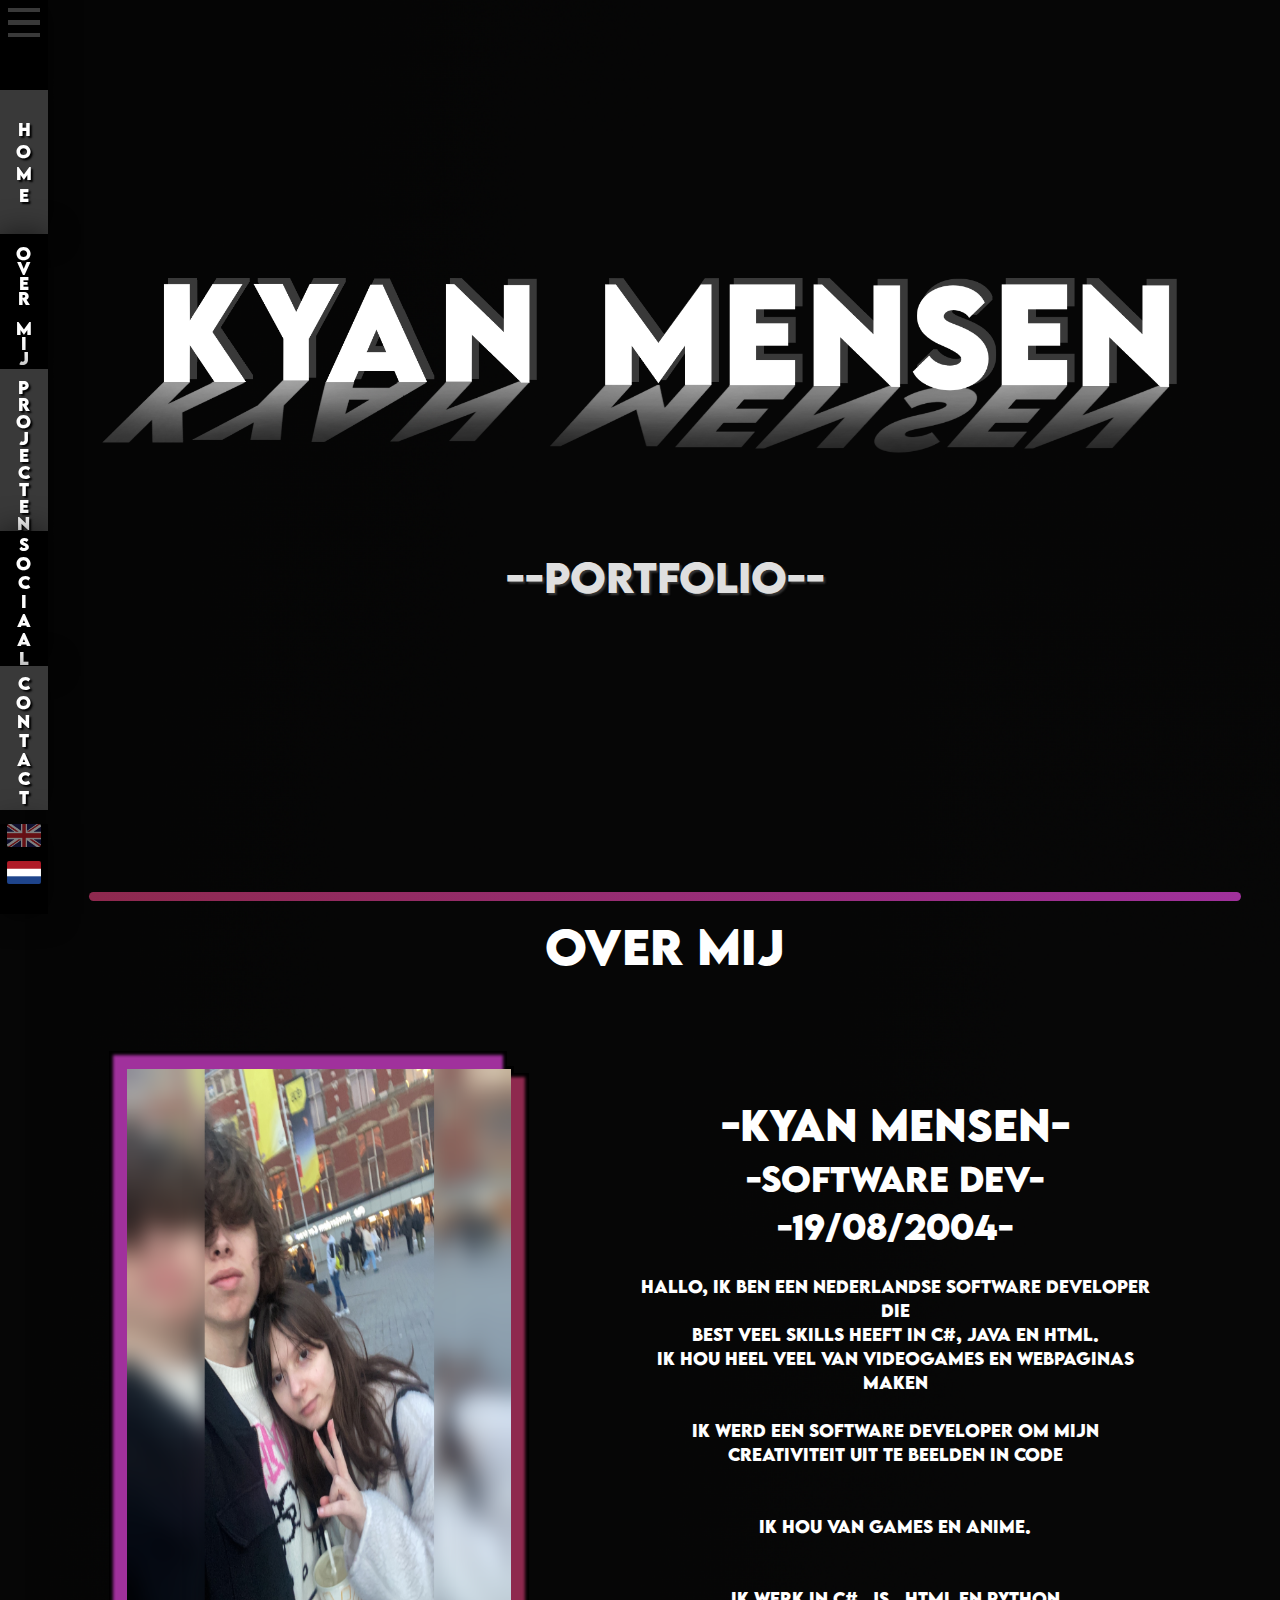
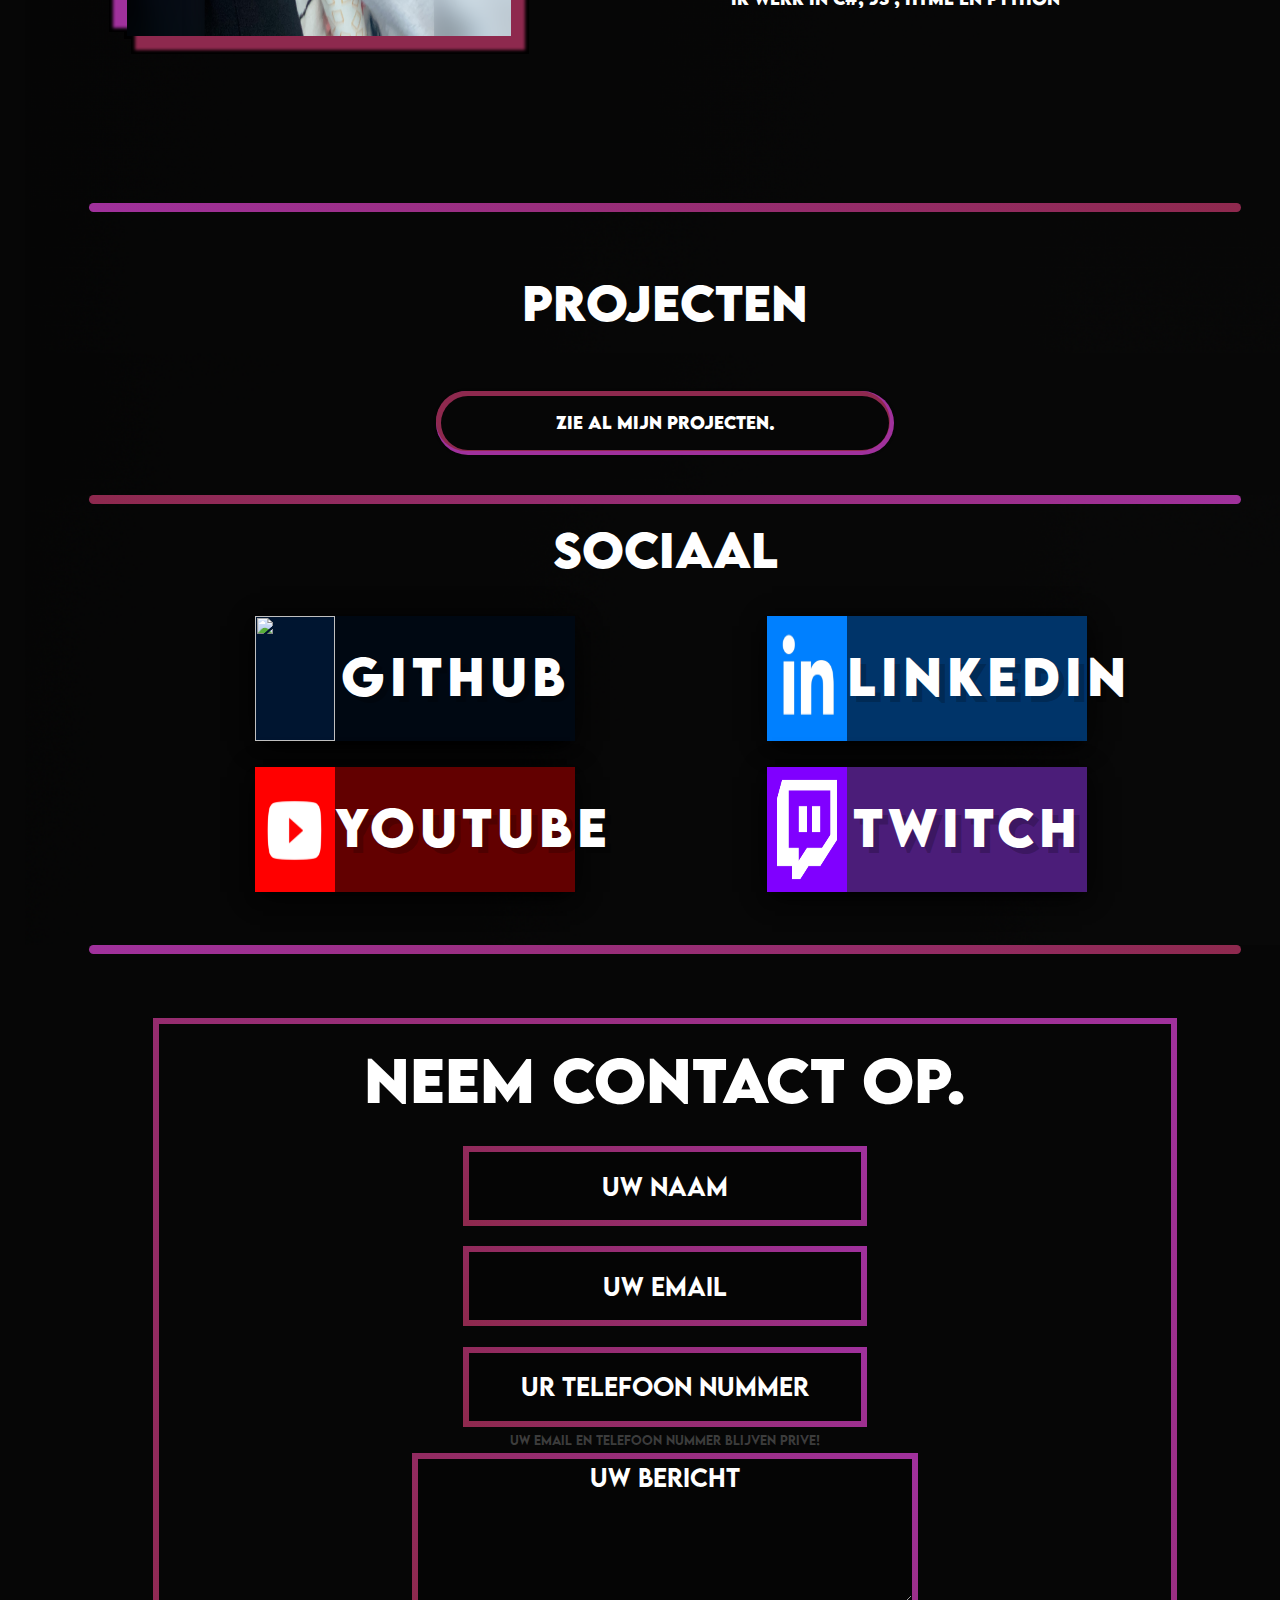
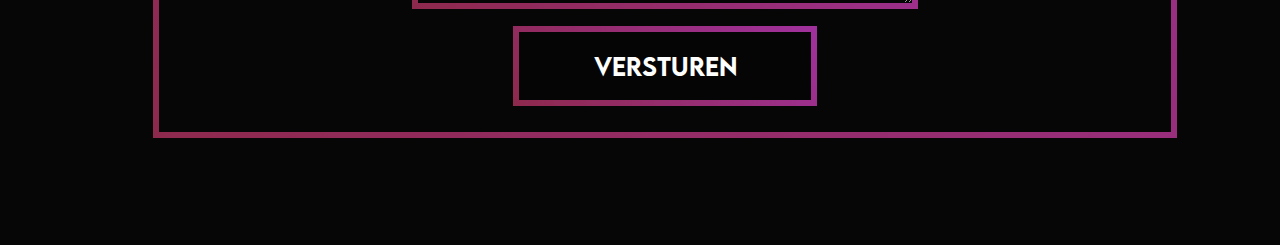
==== nl.html @ ec963f90 "Final version of Portfolio" ====
<!DOCTYPE html>
<html lang="en" class="scroll-smooth"><a href="#a">
<head>
    <meta charset="UTF-8">
    <meta http-equiv="X-UA-Compatible" content="IE=edge">
    <meta name="viewport" content="width=device-width, initial-scale=1.0">
    <title>Portfolio Kyan Mensen</title>
    <link rel="stylesheet" href="src/fonts.css">
    <link rel="stylesheet" href="style.css">
    <script src="https://www.gstatic.com/firebasejs/8.10.1/firebase-app.js"></script>
    <script src="https://www.gstatic.com/firebasejs/8.10.1/firebase-firestore.js"></script>
    <script src="js\myscripts.js"></script>
</head>

<body class="m-0 text-cl overflow-x-hidden scrollBar" style="background-color: #060606;">
    <div class="ml-[24px]">
        <a name="HomePage"></a> 
        <div id="homeDiv" class="w-[100vw] min-h-[100vh] m-0 background-Header grid place-content-center ">
            
            <div class="w-[80vw] h-[30vh] flex tracking-in-expand">
                <img src="img/Name/k.png" class="w-[12vw] headerName absolute left-[8vw]" style="--Hue: 288deg;">
                <img src="img/Name/y.png" class="w-[12vw] headerName absolute left-[15vw]" style="--Hue: 255deg;">
                <img src="img/Name/A.png" class="w-[12vw] headerName absolute left-[22vw]" style="--Hue: 216deg;">
                <img src="img/Name/N.png" class="w-[12vw] headerName absolute left-[30vw]" style="--Hue: 180deg;">

                <div class="absolute left-[43vw]"><img src="img/Name/M.png" class="w-[13.2vw]   headerName" style="--Hue: 144deg;"></div>
                <div class="absolute left-[52.7vw]"><img src="img/Name/E.png" class="w-[10vw]   headerName" style="--Hue: 288deg;"></div>
                <div class="absolute left-[58.5vw]"><img src="img/Name/N.png" class="w-[12.5vw] headerName" style="--Hue: 255deg;"></div>
                <div class="absolute left-[68vw]"><img src="img/Name/S.png" class="w-[10vw]     headerName" style="--Hue: 216deg;"></div>
                <div class="absolute left-[74vw]"><img src="img/Name/E.png" class="w-[10vw]     headerName" style="--Hue: 180deg;"></div>
                <div class="absolute left-[79.5vw]"><img src="img/Name/N.png" class="w-[12.5vw] headerName" style="--Hue: 144deg;"></div>
            </div>
            <div class="grid place-content-center mt-auto">
                <h2 class="font-lm-bold text-[3vw] swing-in-bottom-bck text-[#dfdfdf]" 
                    style="text-shadow: 2px 2px 2px #353535;">
                    --PortFolio--
                </h2>
            </div>
        </div>

        <div id="aboutDiv"  class="w-[100vw] min-h-[100vh] m-0 background-About grid place-content-center">
            <a name="AboutPage"></a> 
            <div class="w-[90vw] h-[1vh] gradient-left rounded-[5px]  ml-[5%]"></div>
            <p class="text-center xl text-cl text-[5vh] m-3 font-lm-bold">Over Mij</p>

            <div class="w-[100vw] h-[90vh] flex" >
                <div class="aboutImg">
                    <div style="width:100%;height:100%;">
                        <img src="img\Selfie.png" class="aboutimage" alt="">
                    </div>
                </div>
                <div class="aboutDiv">
                    <h2 class="font-lm-bold aboutText" style="font-size: 250%;">-Kyan Mensen-</h2>
                    <h2 class="font-lm-bold aboutText">-Software Dev-</h2>
                    <h2 class="font-lm-bold aboutText">-19/08/2004-</h2>
                    <br>
                    <p class="font-lm-bold">Hallo, Ik ben een nederlandse software developer die <br>
                    best veel skills heeft in C#, java en html. <br>
                    Ik hou heel veel van videogames en webpaginas maken <br> <br>
                    Ik werd een software developer om mijn <br> creativiteit uit te beelden in code <br><br><br>
                    Ik hou van games en anime. <br><br><br>
                    Ik werk in C#, JS , HTML en python</p>
                </div>
            </div>
            <div class="w-[90vw] h-[1vh] gradient-right rounded-[2vw] ml-[5%]"></div>
        </div>

        <div class="w-[100vw] p-[5vh] background-Projects grid place-content-center" id="projectsDiv">
            <a name="ProjectsPage"></a> 
            <p class="text-center xl text-cl text-[5vh] m-3 font-lm-bold">Projecten</p>
            <div class="w-[80vw] h-[100%] grid grid-cols-3 place-content-center " style="visibility: hidden;" id="ProjectsDiv">

                <!-- Dont change -->
                <div class="mt-[3vh] projectContainer hidden" id="ProjectTemplate" onclick="ExpandProject(id)">
                    <p></p>
                    <div class="projectImageContainer">
                        <img src='img\Projects\City1.png'>
                        <div class="projectTitleContainer">
                            <P class="text-center text-[200%] projectText ">This is my title</P>    
                        </div>
                    </div>
                    <div class="text-center hidden ProjectInfo" id="projectExpanded">
                        <p class="ProjectDescription ">this is a long description</p>
                        <p class="h-[2.5vw] text-[1vw] ">this is what i learned</p>
                        <img src="img\Projects\City1.png" alt="">
                        <a class="h-[2vh] text-[0.8vw] projectLink" target="_blank" href="">this is a link</a>

                    </div> 
                </div>
                
            </div>

            <div class="w-[80vw] grid grid-cols-3 place-content-center slide-in-blurred-left ShowLess"id="ProjectsDiv2">
            </div>

            <br><br>

            <div class="grid place-content-center" >
                <button id="ExpandButton" onclick="ClickedButton()" 
                    class="expandButton font-lm-bold font-[2vwx]">
                    Zie al mijn Projecten.
                </button>
            </div>
        </div>

        <div id="socialDiv"  class="w-[100vw] h-[50vh] m-0  background-Social ">
            <div class="grid place-content-center w-[100vw]">
                <div class="w-[90vw] h-[1vh] gradient-left rounded-[2vw] "></div>
                <a class="scroll-mt-[25vh]" name="SocialPage"></a> 
                <p class="text-center xl text-cl text-[5vh] m-3 font-lm-bold">Sociaal</p>

                <div class="w-[80vw] h-[38vh] ml-[5vw] grid grid-cols-2 place-content-center">

                    <a href="https://github.com/IAm2XTr33M" target="_blank">
                        <button class="SocialButtonDiv" href="https://github.com/IAm2XTr33M">
                            <div style="background-color: rgb(0, 21, 48); width:25%; height: 100%;">
                                <img src="img\socials\gitHub.png" class="socialButtonImg">
                            </div>
                            <div style="background-color: rgb(0, 8, 18); width:75%; height: 100%; ">
                                <p class="socialButtonText font-lm-bold">
                                    GitHub
                                </p>
                            </div>
                        </button>
                    </a>

                    <a href="https://www.linkedin.com/in/kyan-mensen-598263253/" target="_blank">
                        <button class="SocialButtonDiv">
                            <div style="background-color: rgb(0, 128, 255); width:25%; height: 100%;">
                            <img src="img\socials\LinkedIn.png" class="socialButtonImg">
                            </div>
                            <div style="background-color: rgb(0, 52, 105); width:75%; height: 100%; ">
                                <p class="socialButtonText font-lm-bold">
                                    LinkedIn
                                </p>
                            </div>
                        </button>
                    </a>

                    <a href="https://www.youtube.com/channel/UCaQa73AI2zMC8Iw4I7ae1Cg" target="_blank">
                        <button class="SocialButtonDiv">
                            <div style="background-color: rgb(255, 0, 0); width:25%; height: 100%;">      
                                <img src="img\socials\youtube.png" class="socialButtonImg">
                            </div>
                            <div style="background-color: rgb(98, 0, 0); width:75%; height: 100%; ">
                                <p class="socialButtonText font-lm-bold">
                                    Youtube
                                </p>
                            </div>
                        </button>
                    </a>

                    <a href="https://www.twitch.tv/2xtr33m" target="_blank">
                        <button class="SocialButtonDiv">
                            <div style="background-color: rgb(128, 0, 255); width:25%; height: 100%;">
                                <img src="img\socials\twitch.png" class="socialButtonImg">
                            </div>
                            <div style="background-color: rgb(75, 29, 121); width:75%; height: 100%; ">
                                <p class="socialButtonText font-lm-bold">
                                    Twitch
                                </p>
                            </div>
                        </button>
                    </a>

                </div>
            </div>
        </div>

        <div id="contactDiv"  class="w-[100vw] h-[100vh] background-Contact ">
            <div class="grid place-content-center w-[100vw]">
                <div class="w-[90vw] h-[1vh] gradient-right rounded-[2vw] "></div>
            </div>
            <a name="ContactPage"></a> 

            <div class="ContactDiv">
                <div class="contactFormDiv">
                    <form action="https://formsubmit.co/11e1ff479e4f6068dc6913aaa3aa8756" method="POST">
                        <h2 class="font-lm-bold contactText">Neem contact op.</h2>
                        <input class="contentInput" type="text" name="name" placeholder="Uw naam" required>
                        <br>
                        <input class="contentInput" type="email" name="email" placeholder="Uw Email" required>
                        <br>
                        <input class="contentInput" type="text" name="phone" placeholder="Ur Telefoon Nummer" required>
                        <br>
                        <p class="font-lm" style="color: rgba(255, 255, 255, 0.222); line-height: 50%; font-size: 75%;">Uw Email en Telefoon Nummer blijven prive!</p>
                        <textarea class="contactTextField" placeholder="Uw Bericht" name="message" rows="4"></textarea>
                        <input type="text" name="_honey" style="display:none">
                        <input type="hidden" name="_captcha" value="false">
                        <br>
                        <button class="contactButton"type="submit">Versturen</button>
                    </form>     
                </div>
            </div>



        </div>
    </div>

    <div class="h-screen fixed top-0 left-0">
        <div class="w-12 h-[10vh] menu-D drop-shadow-menuShadow" >
            <a href="https://www.youtube.com/watch?v=dQw4w9WgXcQ" target="_blank">
                <div class="w-12 h-[5vh] content-center"> 
                    <div class="w-8 h-[0.5vh] menu-L fixed left-2 top-[0.875vh]"></div>
                    <div class="w-8 h-[0.5vh] menu-L fixed left-2 top-[2.25vh]"></div>
                    <div class="w-8 h-[0.5vh] menu-L fixed left-2 top-[3.625vh]"></div>
                </div>
            </a>
        </div>
        
        <a href="#HomePage" class="drop-shadow-menuShadow "><div class="w-12 h-[16vh] menu-item-block text-center target">
            <div class="menu-L w-12 h-[16vh] fixed small-expand" id="HomeID"></div>
            <div class="menu-L w-12 h-[10.8vh] fixed half-expand" id="HomeID2"></div>
            <div class="menu-L w-12 h-[5.4vh] fixed full-expand" id="HomeID3">
                <p class="text-center m-auto text-[1.8vh] text-upright font-lm-bold">HOME</p>
            </div>
            <div class="menu-L fixed w-6 h-[16vh] menu-shadow-block"></div>
        </div></a>

        <a href="#AboutPage" class="drop-shadow-menuShadow"><div class="w-12 h-[15vh] menu-item-block text-center target">
            <div class="menu-D w-12 h-[15vh] fixed small-expand " id="AboutId"></div>
            <div class="menu-D w-12 h-[10vh] fixed half-expand" id="AboutId2"></div>
            <div class="menu-D w-12 h-[5vh] fixed full-expand" id="AboutId3">
                <p class="text-center m-auto text-[1.8vh] mt-[-0.40vh] text-upright font-lm-bold Extralongtext">Over Mij</p>
            </div>
            <div class="menu-D fixed w-6 h-[15vh] menu-shadow-block"></div>
        </div></a>

        <a href="#ProjectsPage" class="drop-shadow-menuShadow"><div class="w-12 h-[18vh] menu-item-block text-center target">
            <div class="menu-L w-12 h-[18vh] fixed small-expand" id="ProjectsId"></div>
            <div class="menu-L w-12 h-[12vh] fixed half-expand" id="ProjectsId2"></div>
            <div class="menu-L w-12 h-[6vh] fixed full-expand" id="ProjectsId3">
                <p class="tracking-tighter text-center m-auto text-[1.8vh] mt-[0.75vh] text-upright font-lm-bold Mediumlongtext">PROJECTEN</p>
            </div>
            <div class="menu-L fixed w-6 h-[18vh] menu-shadow-block"></div>
        </div></a>

        <a href="#SocialPage" class="drop-shadow-menuShadow"><div class="w-12 h-[15vh] menu-item-block text-center target">
            <div class="menu-D w-12 h-[15vh] fixed small-expand" id="SocialId"></div>
            <div class="menu-D w-12 h-[10vh] fixed half-expand" id="SocialId2"></div>
            <div class="menu-D w-12 h-[5vh] fixed full-expand" id="SocialId3">
                <p class="text-center m-auto text-[1.8vh] mt-[-0.40vh] text-upright font-lm-bold longtext">Sociaal</p>
            </div>
            <div class="menu-D fixed w-6 h-[15vh] menu-shadow-block"></div>
        </div></a>

        <a href="#ContactPage" class="drop-shadow-menuShadow"><div class="w-12 h-[16vh] menu-item-block text-center target">
            <div class="menu-L w-12 h-[16vh] fixed small-expand" id="ContactId"></div>
            <div class="menu-L w-12 h-[10.8vh] fixed half-expand" id="ContactId2"></div>
            <div class="menu-L w-12 h-[5.4vh] fixed full-expand" id="ContactId3">
                <p class="text-center m-auto text-[1.8vh] text-upright font-lm-bold longtext">CONTACT</p>
            </div>
            <div class="menu-L fixed w-6 h-[16vh] menu-shadow-block"></div>
        </div></a>

        <div class="w-12 h-[10vh] menu-D drop-shadow-menuShadow">
            <a href="index.html">
                <img class="flag dark" src="img/engflag.jpg">
            </a> 
            <a href="nl.html">
                <img class="flag" src="img/nlflag.png" >
            </a>
        </div>
    </div>

</body>
</html>
---- src/fonts.css ----
@font-face {
    font-family: kc;
    src: url(../Fonts/kenyan-coffee-rg.ttf);
    font-weight: normal;
    font-style: normal;
}

@font-face {
    font-family: kc;
    src: url(../Fonts/kenyan-coffee-bd.ttf);
    font-weight: bold;
    font-style: normal;
}

@font-face {
    font-family: kl;
    src: url(../Fonts/kimberley-bl.otf);
    font-weight: normal;
    font-style: normal;
}

@font-face {
    font-family: lm;
    src: url(../Fonts/LEMONMILK-Bold.otf);
    font-weight: bold;
    font-style: normal;
}
@font-face {
    font-family: lmm;
    src: url(../Fonts/LEMONMILK-Medium.otf);
    font-style: normal;
}
---- style.css ----
/*
! tailwindcss v3.1.8 | MIT License | https://tailwindcss.com
*/

/*
1. Prevent padding and border from affecting element width. (https://github.com/mozdevs/cssremedy/issues/4)
2. Allow adding a border to an element by just adding a border-width. (https://github.com/tailwindcss/tailwindcss/pull/116)
*/

*,
::before,
::after {
  box-sizing: border-box;
  /* 1 */
  border-width: 0;
  /* 2 */
  border-style: solid;
  /* 2 */
  border-color: #e5e7eb;
  /* 2 */
}

::before,
::after {
  --tw-content: '';
}

/*
1. Use a consistent sensible line-height in all browsers.
2. Prevent adjustments of font size after orientation changes in iOS.
3. Use a more readable tab size.
4. Use the user's configured `sans` font-family by default.
*/

html {
  line-height: 1.5;
  /* 1 */
  -webkit-text-size-adjust: 100%;
  /* 2 */
  -moz-tab-size: 4;
  /* 3 */
  -o-tab-size: 4;
     tab-size: 4;
  /* 3 */
  font-family: ui-sans-serif, system-ui, -apple-system, BlinkMacSystemFont, "Segoe UI", Roboto, "Helvetica Neue", Arial, "Noto Sans", sans-serif, "Apple Color Emoji", "Segoe UI Emoji", "Segoe UI Symbol", "Noto Color Emoji";
  /* 4 */
}

/*
1. Remove the margin in all browsers.
2. Inherit line-height from `html` so users can set them as a class directly on the `html` element.
*/

body {
  margin: 0;
  /* 1 */
  line-height: inherit;
  /* 2 */
}

/*
1. Add the correct height in Firefox.
2. Correct the inheritance of border color in Firefox. (https://bugzilla.mozilla.org/show_bug.cgi?id=190655)
3. Ensure horizontal rules are visible by default.
*/

hr {
  height: 0;
  /* 1 */
  color: inherit;
  /* 2 */
  border-top-width: 1px;
  /* 3 */
}

/*
Add the correct text decoration in Chrome, Edge, and Safari.
*/

abbr:where([title]) {
  -webkit-text-decoration: underline dotted;
          text-decoration: underline dotted;
}

/*
Remove the default font size and weight for headings.
*/

h1,
h2,
h3,
h4,
h5,
h6 {
  font-size: inherit;
  font-weight: inherit;
}

/*
Reset links to optimize for opt-in styling instead of opt-out.
*/

a {
  color: inherit;
  text-decoration: inherit;
}

/*
Add the correct font weight in Edge and Safari.
*/

b,
strong {
  font-weight: bolder;
}

/*
1. Use the user's configured `mono` font family by default.
2. Correct the odd `em` font sizing in all browsers.
*/

code,
kbd,
samp,
pre {
  font-family: ui-monospace, SFMono-Regular, Menlo, Monaco, Consolas, "Liberation Mono", "Courier New", monospace;
  /* 1 */
  font-size: 1em;
  /* 2 */
}

/*
Add the correct font size in all browsers.
*/

small {
  font-size: 80%;
}

/*
Prevent `sub` and `sup` elements from affecting the line height in all browsers.
*/

sub,
sup {
  font-size: 75%;
  line-height: 0;
  position: relative;
  vertical-align: baseline;
}

sub {
  bottom: -0.25em;
}

sup {
  top: -0.5em;
}

/*
1. Remove text indentation from table contents in Chrome and Safari. (https://bugs.chromium.org/p/chromium/issues/detail?id=999088, https://bugs.webkit.org/show_bug.cgi?id=201297)
2. Correct table border color inheritance in all Chrome and Safari. (https://bugs.chromium.org/p/chromium/issues/detail?id=935729, https://bugs.webkit.org/show_bug.cgi?id=195016)
3. Remove gaps between table borders by default.
*/

table {
  text-indent: 0;
  /* 1 */
  border-color: inherit;
  /* 2 */
  border-collapse: collapse;
  /* 3 */
}

/*
1. Change the font styles in all browsers.
2. Remove the margin in Firefox and Safari.
3. Remove default padding in all browsers.
*/

button,
input,
optgroup,
select,
textarea {
  font-family: inherit;
  /* 1 */
  font-size: 100%;
  /* 1 */
  font-weight: inherit;
  /* 1 */
  line-height: inherit;
  /* 1 */
  color: inherit;
  /* 1 */
  margin: 0;
  /* 2 */
  padding: 0;
  /* 3 */
}

/*
Remove the inheritance of text transform in Edge and Firefox.
*/

button,
select {
  text-transform: none;
}

/*
1. Correct the inability to style clickable types in iOS and Safari.
2. Remove default button styles.
*/

button,
[type='button'],
[type='reset'],
[type='submit'] {
  -webkit-appearance: button;
  /* 1 */
  background-color: transparent;
  /* 2 */
  background-image: none;
  /* 2 */
}

/*
Use the modern Firefox focus style for all focusable elements.
*/

:-moz-focusring {
  outline: auto;
}

/*
Remove the additional `:invalid` styles in Firefox. (https://github.com/mozilla/gecko-dev/blob/2f9eacd9d3d995c937b4251a5557d95d494c9be1/layout/style/res/forms.css#L728-L737)
*/

:-moz-ui-invalid {
  box-shadow: none;
}

/*
Add the correct vertical alignment in Chrome and Firefox.
*/

progress {
  vertical-align: baseline;
}

/*
Correct the cursor style of increment and decrement buttons in Safari.
*/

::-webkit-inner-spin-button,
::-webkit-outer-spin-button {
  height: auto;
}

/*
1. Correct the odd appearance in Chrome and Safari.
2. Correct the outline style in Safari.
*/

[type='search'] {
  -webkit-appearance: textfield;
  /* 1 */
  outline-offset: -2px;
  /* 2 */
}

/*
Remove the inner padding in Chrome and Safari on macOS.
*/

::-webkit-search-decoration {
  -webkit-appearance: none;
}

/*
1. Correct the inability to style clickable types in iOS and Safari.
2. Change font properties to `inherit` in Safari.
*/

::-webkit-file-upload-button {
  -webkit-appearance: button;
  /* 1 */
  font: inherit;
  /* 2 */
}

/*
Add the correct display in Chrome and Safari.
*/

summary {
  display: list-item;
}

/*
Removes the default spacing and border for appropriate elements.
*/

blockquote,
dl,
dd,
h1,
h2,
h3,
h4,
h5,
h6,
hr,
figure,
p,
pre {
  margin: 0;
}

fieldset {
  margin: 0;
  padding: 0;
}

legend {
  padding: 0;
}

ol,
ul,
menu {
  list-style: none;
  margin: 0;
  padding: 0;
}

/*
Prevent resizing textareas horizontally by default.
*/

textarea {
  resize: vertical;
}

/*
1. Reset the default placeholder opacity in Firefox. (https://github.com/tailwindlabs/tailwindcss/issues/3300)
2. Set the default placeholder color to the user's configured gray 400 color.
*/

input::-moz-placeholder, textarea::-moz-placeholder {
  opacity: 1;
  /* 1 */
  color: #9ca3af;
  /* 2 */
}

input::placeholder,
textarea::placeholder {
  opacity: 1;
  /* 1 */
  color: #9ca3af;
  /* 2 */
}

/*
Set the default cursor for buttons.
*/

button,
[role="button"] {
  cursor: pointer;
}

/*
Make sure disabled buttons don't get the pointer cursor.
*/

:disabled {
  cursor: default;
}

/*
1. Make replaced elements `display: block` by default. (https://github.com/mozdevs/cssremedy/issues/14)
2. Add `vertical-align: middle` to align replaced elements more sensibly by default. (https://github.com/jensimmons/cssremedy/issues/14#issuecomment-634934210)
   This can trigger a poorly considered lint error in some tools but is included by design.
*/

img,
svg,
video,
canvas,
audio,
iframe,
embed,
object {
  display: block;
  /* 1 */
  vertical-align: middle;
  /* 2 */
}

/*
Constrain images and videos to the parent width and preserve their intrinsic aspect ratio. (https://github.com/mozdevs/cssremedy/issues/14)
*/

img,
video {
  max-width: 100%;
  height: auto;
}

*, ::before, ::after {
  --tw-border-spacing-x: 0;
  --tw-border-spacing-y: 0;
  --tw-translate-x: 0;
  --tw-translate-y: 0;
  --tw-rotate: 0;
  --tw-skew-x: 0;
  --tw-skew-y: 0;
  --tw-scale-x: 1;
  --tw-scale-y: 1;
  --tw-pan-x:  ;
  --tw-pan-y:  ;
  --tw-pinch-zoom:  ;
  --tw-scroll-snap-strictness: proximity;
  --tw-ordinal:  ;
  --tw-slashed-zero:  ;
  --tw-numeric-figure:  ;
  --tw-numeric-spacing:  ;
  --tw-numeric-fraction:  ;
  --tw-ring-inset:  ;
  --tw-ring-offset-width: 0px;
  --tw-ring-offset-color: #fff;
  --tw-ring-color: rgb(59 130 246 / 0.5);
  --tw-ring-offset-shadow: 0 0 #0000;
  --tw-ring-shadow: 0 0 #0000;
  --tw-shadow: 0 0 #0000;
  --tw-shadow-colored: 0 0 #0000;
  --tw-blur:  ;
  --tw-brightness:  ;
  --tw-contrast:  ;
  --tw-grayscale:  ;
  --tw-hue-rotate:  ;
  --tw-invert:  ;
  --tw-saturate:  ;
  --tw-sepia:  ;
  --tw-drop-shadow:  ;
  --tw-backdrop-blur:  ;
  --tw-backdrop-brightness:  ;
  --tw-backdrop-contrast:  ;
  --tw-backdrop-grayscale:  ;
  --tw-backdrop-hue-rotate:  ;
  --tw-backdrop-invert:  ;
  --tw-backdrop-opacity:  ;
  --tw-backdrop-saturate:  ;
  --tw-backdrop-sepia:  ;
}

::-webkit-backdrop {
  --tw-border-spacing-x: 0;
  --tw-border-spacing-y: 0;
  --tw-translate-x: 0;
  --tw-translate-y: 0;
  --tw-rotate: 0;
  --tw-skew-x: 0;
  --tw-skew-y: 0;
  --tw-scale-x: 1;
  --tw-scale-y: 1;
  --tw-pan-x:  ;
  --tw-pan-y:  ;
  --tw-pinch-zoom:  ;
  --tw-scroll-snap-strictness: proximity;
  --tw-ordinal:  ;
  --tw-slashed-zero:  ;
  --tw-numeric-figure:  ;
  --tw-numeric-spacing:  ;
  --tw-numeric-fraction:  ;
  --tw-ring-inset:  ;
  --tw-ring-offset-width: 0px;
  --tw-ring-offset-color: #fff;
  --tw-ring-color: rgb(59 130 246 / 0.5);
  --tw-ring-offset-shadow: 0 0 #0000;
  --tw-ring-shadow: 0 0 #0000;
  --tw-shadow: 0 0 #0000;
  --tw-shadow-colored: 0 0 #0000;
  --tw-blur:  ;
  --tw-brightness:  ;
  --tw-contrast:  ;
  --tw-grayscale:  ;
  --tw-hue-rotate:  ;
  --tw-invert:  ;
  --tw-saturate:  ;
  --tw-sepia:  ;
  --tw-drop-shadow:  ;
  --tw-backdrop-blur:  ;
  --tw-backdrop-brightness:  ;
  --tw-backdrop-contrast:  ;
  --tw-backdrop-grayscale:  ;
  --tw-backdrop-hue-rotate:  ;
  --tw-backdrop-invert:  ;
  --tw-backdrop-opacity:  ;
  --tw-backdrop-saturate:  ;
  --tw-backdrop-sepia:  ;
}

::backdrop {
  --tw-border-spacing-x: 0;
  --tw-border-spacing-y: 0;
  --tw-translate-x: 0;
  --tw-translate-y: 0;
  --tw-rotate: 0;
  --tw-skew-x: 0;
  --tw-skew-y: 0;
  --tw-scale-x: 1;
  --tw-scale-y: 1;
  --tw-pan-x:  ;
  --tw-pan-y:  ;
  --tw-pinch-zoom:  ;
  --tw-scroll-snap-strictness: proximity;
  --tw-ordinal:  ;
  --tw-slashed-zero:  ;
  --tw-numeric-figure:  ;
  --tw-numeric-spacing:  ;
  --tw-numeric-fraction:  ;
  --tw-ring-inset:  ;
  --tw-ring-offset-width: 0px;
  --tw-ring-offset-color: #fff;
  --tw-ring-color: rgb(59 130 246 / 0.5);
  --tw-ring-offset-shadow: 0 0 #0000;
  --tw-ring-shadow: 0 0 #0000;
  --tw-shadow: 0 0 #0000;
  --tw-shadow-colored: 0 0 #0000;
  --tw-blur:  ;
  --tw-brightness:  ;
  --tw-contrast:  ;
  --tw-grayscale:  ;
  --tw-hue-rotate:  ;
  --tw-invert:  ;
  --tw-saturate:  ;
  --tw-sepia:  ;
  --tw-drop-shadow:  ;
  --tw-backdrop-blur:  ;
  --tw-backdrop-brightness:  ;
  --tw-backdrop-contrast:  ;
  --tw-backdrop-grayscale:  ;
  --tw-backdrop-hue-rotate:  ;
  --tw-backdrop-invert:  ;
  --tw-backdrop-opacity:  ;
  --tw-backdrop-saturate:  ;
  --tw-backdrop-sepia:  ;
}

.visible {
  visibility: visible;
}

.fixed {
  position: fixed;
}

.absolute {
  position: absolute;
}

.left-\[8vw\] {
  left: 8vw;
}

.left-\[15vw\] {
  left: 15vw;
}

.left-\[22vw\] {
  left: 22vw;
}

.left-\[30vw\] {
  left: 30vw;
}

.left-\[43vw\] {
  left: 43vw;
}

.left-\[52\.7vw\] {
  left: 52.7vw;
}

.left-\[58\.5vw\] {
  left: 58.5vw;
}

.left-\[68vw\] {
  left: 68vw;
}

.left-\[74vw\] {
  left: 74vw;
}

.left-\[79\.5vw\] {
  left: 79.5vw;
}

.top-0 {
  top: 0px;
}

.left-0 {
  left: 0px;
}

.left-2 {
  left: 0.5rem;
}

.top-\[0\.875vh\] {
  top: 0.875vh;
}

.top-\[2\.25vh\] {
  top: 2.25vh;
}

.top-\[3\.625vh\] {
  top: 3.625vh;
}

.m-0 {
  margin: 0px;
}

.m-3 {
  margin: 0.75rem;
}

.m-auto {
  margin: auto;
}

.ml-\[24px\] {
  margin-left: 24px;
}

.mt-auto {
  margin-top: auto;
}

.ml-\[5\%\] {
  margin-left: 5%;
}

.mt-\[3vh\] {
  margin-top: 3vh;
}

.ml-\[5vw\] {
  margin-left: 5vw;
}

.mt-\[-0\.40vh\] {
  margin-top: -0.40vh;
}

.mt-\[0\.75vh\] {
  margin-top: 0.75vh;
}

.block {
  display: block;
}

.flex {
  display: flex;
}

.grid {
  display: grid;
}

.hidden {
  display: none;
}

.h-\[30vh\] {
  height: 30vh;
}

.h-\[1vh\] {
  height: 1vh;
}

.h-\[90vh\] {
  height: 90vh;
}

.h-\[100\%\] {
  height: 100%;
}

.h-\[2\.5vw\] {
  height: 2.5vw;
}

.h-\[2vh\] {
  height: 2vh;
}

.h-\[50vh\] {
  height: 50vh;
}

.h-\[38vh\] {
  height: 38vh;
}

.h-\[100vh\] {
  height: 100vh;
}

.h-screen {
  height: 100vh;
}

.h-\[10vh\] {
  height: 10vh;
}

.h-\[5vh\] {
  height: 5vh;
}

.h-\[0\.5vh\] {
  height: 0.5vh;
}

.h-\[16vh\] {
  height: 16vh;
}

.h-\[10\.8vh\] {
  height: 10.8vh;
}

.h-\[5\.4vh\] {
  height: 5.4vh;
}

.h-\[15vh\] {
  height: 15vh;
}

.h-\[18vh\] {
  height: 18vh;
}

.h-\[12vh\] {
  height: 12vh;
}

.h-\[6vh\] {
  height: 6vh;
}

.min-h-\[100vh\] {
  min-height: 100vh;
}

.w-\[100vw\] {
  width: 100vw;
}

.w-\[80vw\] {
  width: 80vw;
}

.w-\[12vw\] {
  width: 12vw;
}

.w-\[13\.2vw\] {
  width: 13.2vw;
}

.w-\[10vw\] {
  width: 10vw;
}

.w-\[12\.5vw\] {
  width: 12.5vw;
}

.w-\[90vw\] {
  width: 90vw;
}

.w-12 {
  width: 3rem;
}

.w-8 {
  width: 2rem;
}

.w-6 {
  width: 1.5rem;
}

.scroll-mt-\[25vh\] {
  scroll-margin-top: 25vh;
}

.grid-cols-3 {
  grid-template-columns: repeat(3, minmax(0, 1fr));
}

.grid-cols-2 {
  grid-template-columns: repeat(2, minmax(0, 1fr));
}

.place-content-center {
  place-content: center;
}

.content-center {
  align-content: center;
}

.overflow-x-hidden {
  overflow-x: hidden;
}

.scroll-smooth {
  scroll-behavior: smooth;
}

.rounded-\[5px\] {
  border-radius: 5px;
}

.rounded-\[2vw\] {
  border-radius: 2vw;
}

.p-\[5vh\] {
  padding: 5vh;
}

.text-center {
  text-align: center;
}

.text-\[3vw\] {
  font-size: 3vw;
}

.text-\[5vh\] {
  font-size: 5vh;
}

.text-\[200\%\] {
  font-size: 200%;
}

.text-\[1vw\] {
  font-size: 1vw;
}

.text-\[0\.8vw\] {
  font-size: 0.8vw;
}

.text-\[1\.8vh\] {
  font-size: 1.8vh;
}

.tracking-tighter {
  letter-spacing: -0.05em;
}

.text-\[\#dfdfdf\] {
  --tw-text-opacity: 1;
  color: rgb(223 223 223 / var(--tw-text-opacity));
}

.drop-shadow-menuShadow {
  --tw-drop-shadow: drop-shadow(0 0px 15px rgba(0,0,0,0.6));
  filter: var(--tw-blur) var(--tw-brightness) var(--tw-contrast) var(--tw-grayscale) var(--tw-hue-rotate) var(--tw-invert) var(--tw-saturate) var(--tw-sepia) var(--tw-drop-shadow);
}

.scrollBar {
  background-color: #eee;
  width: 200px;
  height: 100px;
  border: 1px dotted black;
  overflow-y: scroll;
}

.scrollBar::-webkit-scrollbar {
  display: none;
}

.scrollBar {
  -ms-overflow-style: none;
  scrollbar-width: none;
}

:root {
  --Menu-D:#000000;
  --Menu-L:#393939;
  --Menu-Out-F:#265cac;
  --Menu-Out-H:#5339a6;
  /*163462*/
  --Menu-Out-S:#a22e58;
  --Menu-Text:#ffffff;
  --Text:#ffffff;
  --Text-Shadow:#000000;
  --BG-D:#8e294e;
  --BG-L:#a0319c;
  --BG-S:#00000020;
  --HeaderText:#ffffff;
}

.menu-D {
  background-color: var(--Menu-D);
}

.menu-L {
  background-color: var(--Menu-L);
}

.menu-t {
  color: var(--Menu-Text);
}

.text-cl{
  color: var(--Text);
}

.text-s {
  text-shadow: var(--Text-Shadow) 0px 0px 5px;
}

.bg-D   {
  background-color: var(--BG-D);
}

.bg-L   {
  background-color: var(--BG-L);
}

.bg-S   {
  background-color: var(--BG-S);
}

.text-header{
  color: var(--HeaderText);
  text-shadow: 2px 2px 2px #000000;
}

.font-kc-bold {
  font-family: "kc", sans-serif;
  font-weight: bold;
}

.font-kc-regular {
  font-family: "kc", sans-serif;
}

.font-kl-regular{
  font-family: "kl", sans-serif;
}

.font-lm-bold{
  font-family: "lm", sans-serif;
}

.font-lm{
  font-family: "lmm", sans-serif;
}

.text-upright {
  writing-mode: vertical-lr;
  text-shadow: 2px 2px 2px #000000;
  text-orientation: upright;
  height: 16vh;
  width: auto;
  transition-timing-function: ease-in;
  transition-duration: 50ms;
}

.menu-text{
  font-size: 1.5vh;
}

.headerName:hover{
  margin-top: 2vh;
  transition: filter 10ms;
  transition: margin 200ms;
  filter: sepia(100%) saturate(500%) brightness(90%) hue-rotate(var(--Hue));
}

.favicon{
  background-image: url("img/favicon.png");
}

.background-Header {
  background-image: url("img/HeaderImage.png");
  background-size: cover;
  background-position: center;
  margin-top: -1vh;
}

.background-About{
  background-image: url("img/AboutImage.png");
  background-size: cover;
  background-position: center;
}

.background-Projects{
  background-image: url("img/ProjectsImage.png");
  background-size: cover;
  background-position: center;
}

.background-Social{
  background-image: url("img/SocialImage.png");
  background-size: cover;
  background-position: center;
}

.background-Contact{
  background-image: url("img/ContactImage.png");
  background-size: cover;
  background-position: center;
}

.menu-item-block:hover .text-upright {
  writing-mode: horizontal-tb;
  line-height: 16vh;
  font-size:x-large;
  transition-timing-function: ease-out;
  transition-duration: 400ms;
}

.longtext{
  letter-spacing: -3px;
}

.Extralongtext{
  letter-spacing: -7px;
}

.Mediumlongtext{
  letter-spacing: -5px;
}

.menu-item-block:hover .Extralongtext {
  letter-spacing: 0px;
}

.menu-item-block:hover .Mediumlongtext {
  letter-spacing: 0px;
}

.menu-item-block:hover .longtext {
  letter-spacing: 0px;
}

:target {
  background-color: var(--Menu-Out-F);
}

.menu-item-block:hover .full-expand {
  background-color: var(--Menu-Out-F);
  width: 13vw;
  transition-timing-function: ease-out;
  transition-duration: 300ms;
  border-top-right-radius: 0.5rem;
  border-bottom-right-radius: 0.5rem;
}

.menu-item-block:hover .half-expand {
  background-color: var(--Menu-Out-H);
  width: 11vw;
  transition-timing-function: ease-out;
  transition-duration: 400ms;
  border-top-right-radius: 0.5rem;
  border-bottom-right-radius: 0.5rem;
}

.menu-item-block:hover .small-expand {
  background-color: var(--Menu-Out-S);
  width: 9vw;
  transition-timing-function: ease-out;
  transition-duration: 500ms;
  border-top-right-radius: 0.5rem;
  border-bottom-right-radius: 0.5rem;
}

.selected{
  width: 4rem;
  transition-duration: 300ms;
  background-color: var(--BG-L);
}

.target:target .small-expand {
  background-color: #ffffff;
  width: 4vw;
}

.menu-shadow-block{
  width: 0px;
  transition-duration: 400ms;
}

.menu-item-block:hover .menu-shadow-block{
  width: 24px;
  background-color: var(--Menu-Out-F);
  transition-duration: 400ms;
}

/*Projects*/

.projectContainer{
  width: 20vw;
  margin: 4.2vh;
}

.projectContainer .projectImageContainer{
  width: 100%;
  transition-duration: 100ms;
  box-shadow: rgb(0, 0, 0) 0px -20px 40px -10px;
}

.projectContainer:hover .projectImageContainer{
  width: 90%;
  margin-left: 5%;
  margin-top: 5%;
  transition-duration: 200ms;
}

.projectTitleContainer{
  width: 100%;
  height: 25%;
  position: relative;
  background-image: linear-gradient(rgba(0, 0, 0, 0.792), #00000000);
}

.projectText{
  line-height: 200%;
  text-shadow: 2px 2px 2px #000000;
}

.projectSelected{
  width: 60vw;
  transition-duration: 100ms;
  border: 5px solid ;
  padding: 25px;
  -o-border-image: linear-gradient(45deg, var(--BG-D), var(--BG-L)) 1;
     border-image: linear-gradient(45deg, var(--BG-D), var(--BG-L)) 1;
}

.expanded{
  height: 60vh;
}

.ProjectDescription{
  margin-top: 2%;
  margin-bottom: 2%;
  font-size: 1.5vw;
}

.projectLink{
  line-height: 300%;
}

.ShowMore{
  display: grid;
  transition-duration: 200ms;
}

.ShowLess{
  display: none;
  height: 0%;
  transition-duration: 200ms;
}

.aboutImg{
  margin-left: 8%;
  margin-top: 6%;
  width: 30%;
  height: 70%;
}

.aboutDiv{
  text-align: center;
  display: flex;
  align-items:center;
  flex-direction: column;
  margin-top: 8%;
  margin-left: 10%;
  float: left;
  width: 40%;
  height: 50%;
}

.aboutimage{
  width:100%;
  height:100%;
  box-shadow: 11px 11px 3px 3px var(--BG-D), -11px -11px 3px 3px var(--BG-L), 0px 0px 0px 3px #000000, -11px -11px 0px 7px #000000, 11px 11px 0px 7px #000000, 11px 11px 0px 7px #000000;
}

.aboutText{
  line-height: 150%;
  font-size: 200%;
}

/* Button */

.expandButton{
  border-radius: 0.5rem;
  height: 6vh;
  width: 35vw;
  outline: 0;
  border:0;
  cursor: pointer;
  text-decoration: none;
  position: relative;
  color: #fff;
  background: #060606;
  border-radius: 40px;
  font-weight: 600;
  box-shadow: var(--BG-D) -2px -2px 0px 3px, var(--BG-L)  0px 0px 0px 5px, rgba(0, 0, 0, 0.05) 0px 0px 2px 7px;
  transition: all 0.2s;
}

.expandButton:hover{
  box-shadow: var(--BG-L) -2px -2px 0px 3px, var(--BG-D)  0px 0px 0px 5px, rgba(0, 0, 0, 0.05) 0px 0px 2px 7px;
  transform: scale(1.01);
}

.ButtonText{
  font-size: 3vw;
  line-height: 10vh;
  text-shadow: 2px 2px 2px #000000;
}

.SocialButtonDiv{
  width: 25vw;
  height: 125px;
  display: flex;
  margin-bottom: 5%;
  margin-left: 20%;
  box-shadow: black 0px 5px 27px -5px, black 0px 8px 16px -8px;
  transition-duration: 100ms;
}

.SocialButtonDiv:hover{
  margin-top: -1vh;
  transition-duration: 200ms;
}

.SocialButtonDiv:hover .socialButtonText{
  letter-spacing: 10px;
  transition-duration: 400ms;
}

.socialButtonImg{
  width: 100%;
  height: 100%;
}

.socialButtonText{
  line-height: 250%;
  font-size: 300%;
  text-shadow: 6px 6px 0px rgba(0,0,0,0.2);
  letter-spacing: 5px;
  transition-duration: 100ms;
}

.ContactDiv{
  width: 80%;
  min-height: 80%;
  margin-left: 10%;
  margin-top: 5%;
  transition-duration: 300ms;
  border: 6px solid ;
  -o-border-image: linear-gradient(45deg, var(--BG-D), var(--BG-L)) 1;
     border-image: linear-gradient(45deg, var(--BG-D), var(--BG-L)) 1;
}

.contactFormDiv{
  text-align: center;
  display: flex;
  flex-direction: column;
  justify-content: center;
}

.ContactDiv:hover{
  background-color: rgba(0, 0, 0, 0.57);
  transition-duration: 300ms;
}

.contactText{
  line-height: 200%;
  font-size: 350%;
}

.contentInput{
  font-family: "lmm", sans-serif;
  font-size: 150%;
  color: white;
  text-align: center;
  width: 40%;
  height: 80px;
  line-height: 200% ;
  margin: 1%;
  border: 6px solid ;
  -o-border-image: linear-gradient(45deg, var(--BG-D), var(--BG-L)) 1;
     border-image: linear-gradient(45deg, var(--BG-D), var(--BG-L)) 1;
  background-color: rgba(0, 0, 0, 0.018);
}

.contactTextField{
  margin-top: 1%;
  font-family: "lmm", sans-serif;
  font-size: 150%;
  color: white;
  text-align: center;
  width: 50%;
  border: 6px solid ;
  -o-border-image: linear-gradient(45deg, var(--BG-D), var(--BG-L)) 1;
     border-image: linear-gradient(45deg, var(--BG-D), var(--BG-L)) 1;
  background-color: rgba(0, 0, 0, 0.018);
}

.contactButton{
  font-family: "lmm", sans-serif;
  font-size: 150%;
  color: white;
  margin-top: 1%;
  margin-bottom: 1%;
  width: 30%;
  height: 80px;
  border: 6px solid ;
  -o-border-image: linear-gradient(45deg, var(--BG-D), var(--BG-L)) 1;
     border-image: linear-gradient(45deg, var(--BG-D), var(--BG-L)) 1;
  background-color: rgba(0, 0, 0, 0.018);
}

input::-moz-placeholder{
  color: white;
}

input::placeholder{
  color: white;
}

textarea::-moz-placeholder{
  color: white;
}

textarea::placeholder{
  color: white;
}

.languageDiv{
  width: 250px;
  height: 60px;
  margin-left: calc(100vw - 50px);
  float: left;
  margin-top: 200px;
  background-color: var(--Menu-L);
  transition-duration: 100ms;
  box-shadow: rgba(255, 255, 255, 0.1) 0px 1px 1px 0px inset, rgba(50, 50, 93, 0.25) 0px 50px 100px -20px, rgba(0, 0, 0, 0.3) 0px 30px 60px -30px;
}

.languageDiv:hover{
  margin-left: calc(100vw - 250px);
  transition-duration: 200ms;
}

.languages{
  width: 75%;
  height: 100%;
  margin-left: 25%;
  background-color: rgb(32, 32, 32);
}

.flag{
  width: 70%;
  height: 25%;
  margin-left: 15%;
  margin-top: 30%;
  border-radius: 2px;
  background-color: white;
}

.dark{
  opacity: 50%;
  transition-duration: 300ms;
}

.dark:hover{
  opacity: 100%;
  transition-duration: 200ms;
}

.gradient-left{
  background-image: linear-gradient(to right, var(--BG-D) , var(--BG-L));
}

.gradient-right{
  background-image: linear-gradient(to right, var(--BG-L) , var(--BG-D));
}

.tracking-in-expand {
  -webkit-animation: tracking-in-expand 0.7s cubic-bezier(0.215, 0.610, 0.355, 1.000) both;
  animation: tracking-in-expand 0.7s cubic-bezier(0.215, 0.610, 0.355, 1.000) both;
}

@-webkit-keyframes tracking-in-expand {
  0% {
    letter-spacing: -0.5em;
    opacity: 0;
  }

  40% {
    opacity: 0.6;
  }

  100% {
    opacity: 1;
  }
}

@keyframes tracking-in-expand {
  0% {
    letter-spacing: -0.5em;
    opacity: 0;
  }

  40% {
    opacity: 0.6;
  }

  100% {
    opacity: 1;
  }
}

.swing-in-bottom-bck {
  -webkit-animation: swing-in-bottom-bck 0.6s cubic-bezier(0.175, 0.885, 0.320, 1.275) 150ms both;
  animation: swing-in-bottom-bck 0.6s cubic-bezier(0.175, 0.885, 0.320, 1.275) 150ms both;
}

@-webkit-keyframes swing-in-bottom-bck {
  0% {
    transform: rotateX(-70deg);
    transform-origin: bottom;
    opacity: 0;
  }

  100% {
    transform: rotateX(0);
    transform-origin: bottom;
    opacity: 1;
  }
}

@keyframes swing-in-bottom-bck {
  0% {
    transform: rotateX(-70deg);
    transform-origin: bottom;
    opacity: 0;
  }

  100% {
    transform: rotateX(0);
    transform-origin: bottom;
    opacity: 1;
  }
}

@-webkit-keyframes slide-in-blurred-top {
  0% {
    transform: translateY(-1000px) scaleY(2.5) scaleX(0.2);
    transform-origin: 50% 0%;
    filter: blur(40px);
    opacity: 0;
  }

  100% {
    transform: translateY(0) scaleY(1) scaleX(1);
    transform-origin: 50% 50%;
    filter: blur(0);
    opacity: 1;
  }
}

.slide-in-blurred-top {
  -webkit-animation: slide-in-blurred-top 0.6s cubic-bezier(0.230, 1.000, 0.320, 1.000) both;
  animation: slide-in-blurred-top 0.6s cubic-bezier(0.230, 1.000, 0.320, 1.000) both;
}

@keyframes slide-in-blurred-top {
  0% {
    transform: translateY(-1000px) scaleY(2.5) scaleX(0.2);
    transform-origin: 50% 0%;
    filter: blur(40px);
    opacity: 0;
  }

  100% {
    transform: translateY(0) scaleY(1) scaleX(1);
    transform-origin: 50% 50%;
    filter: blur(0);
    opacity: 1;
  }
}

.slide-in-blurred-left {
  -webkit-animation: slide-in-blurred-left 0.6s cubic-bezier(0.230, 1.000, 0.320, 1.000) both;
  animation: slide-in-blurred-left 0.6s cubic-bezier(0.230, 1.000, 0.320, 1.000) both;
}

@-webkit-keyframes slide-in-blurred-left {
  0% {
    transform: translateX(-1000px) scaleX(2.5) scaleY(0.2);
    transform-origin: 100% 50%;
    filter: blur(40px);
    opacity: 0;
  }

  100% {
    transform: translateX(0) scaleY(1) scaleX(1);
    transform-origin: 50% 50%;
    filter: blur(0);
    opacity: 1;
  }
}

@keyframes slide-in-blurred-left {
  0% {
    transform: translateX(-1000px) scaleX(2.5) scaleY(0.2);
    transform-origin: 100% 50%;
    filter: blur(40px);
    opacity: 0;
  }

  100% {
    transform: translateX(0) scaleY(1) scaleX(1);
    transform-origin: 50% 50%;
    filter: blur(0);
    opacity: 1;
  }
}
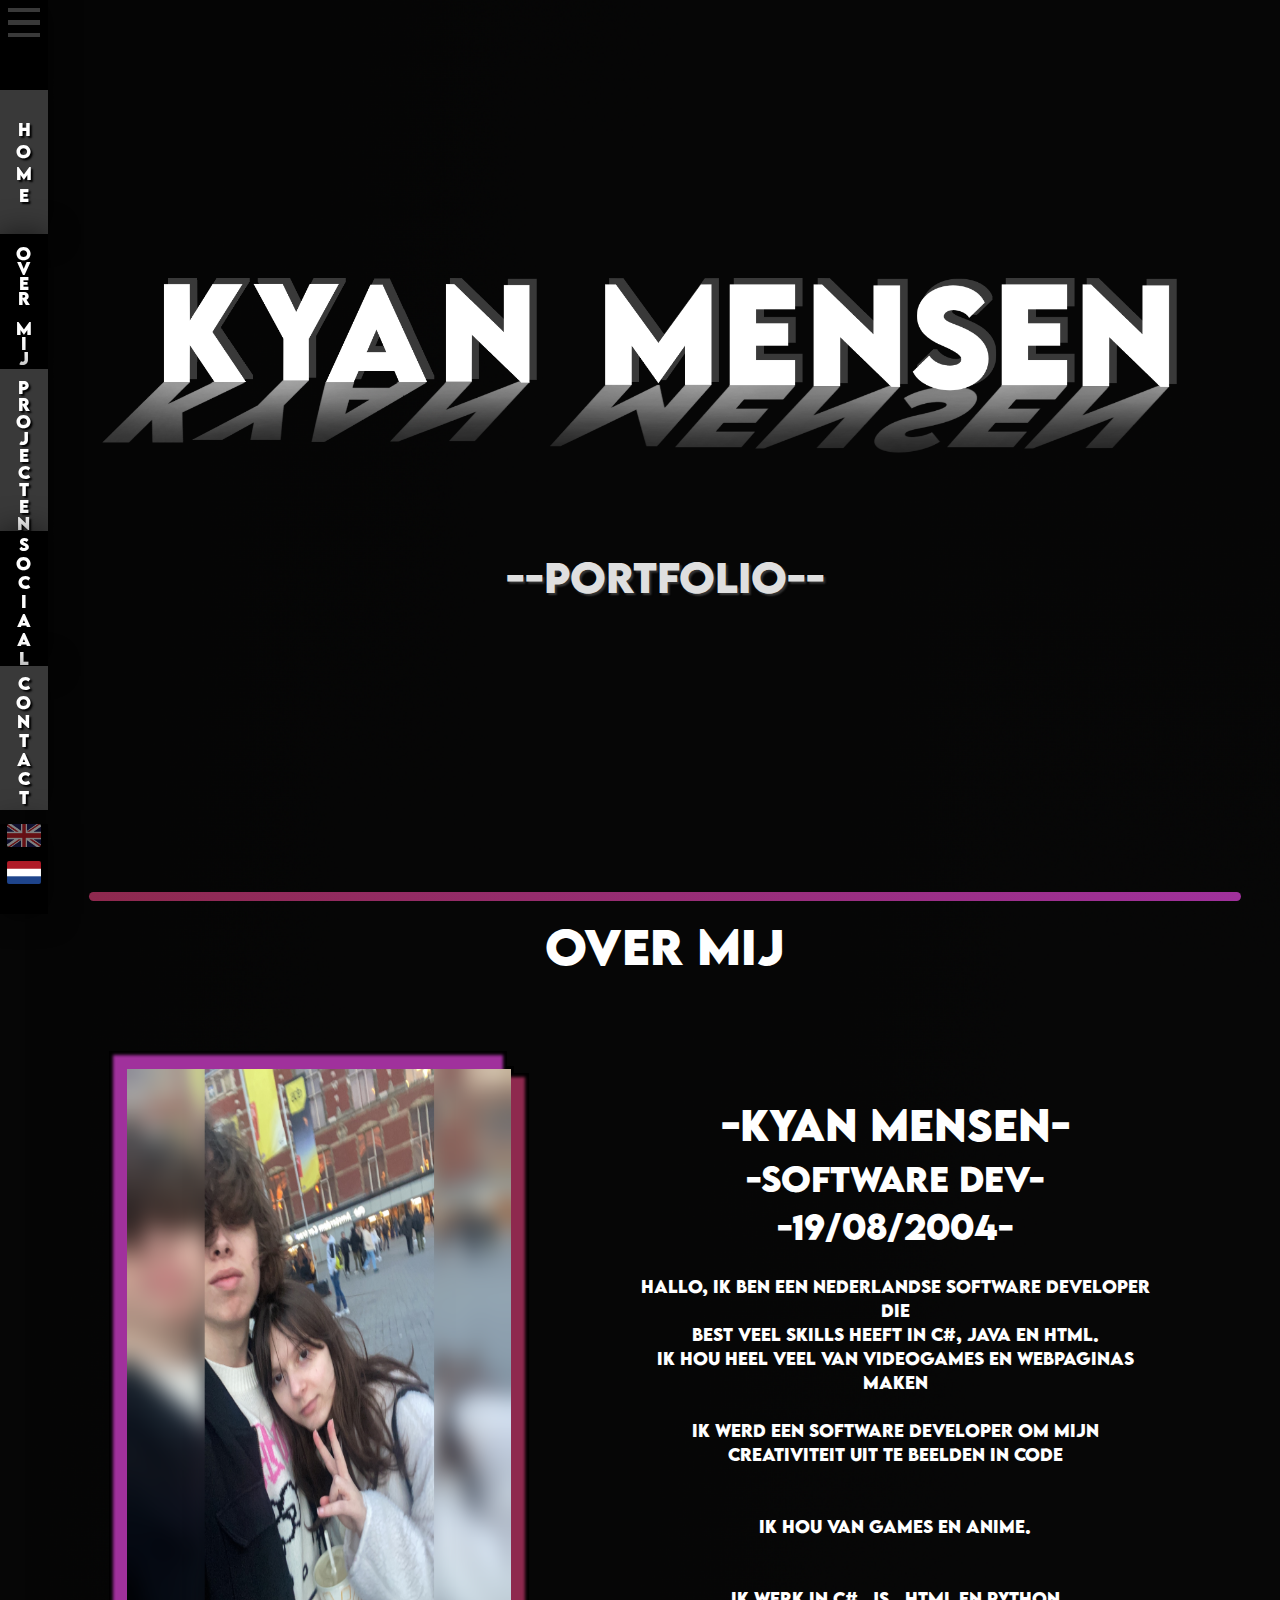
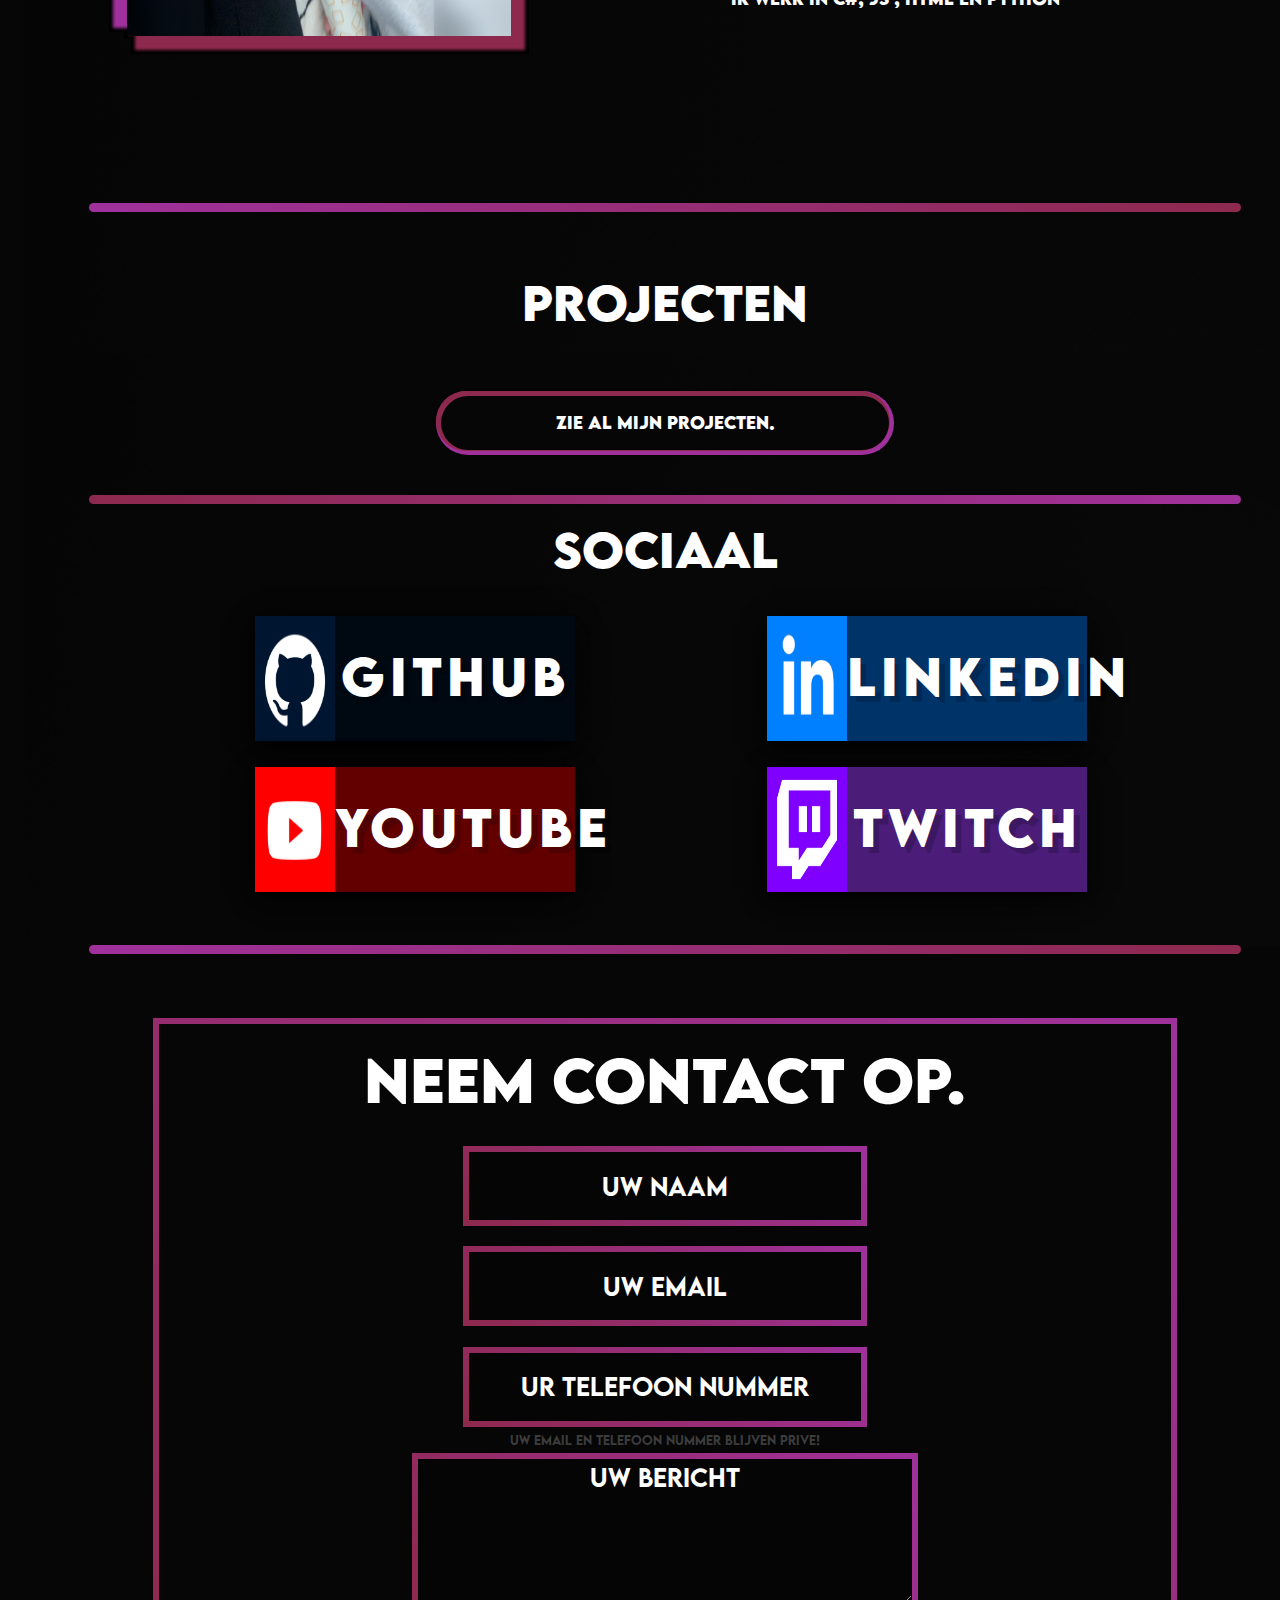
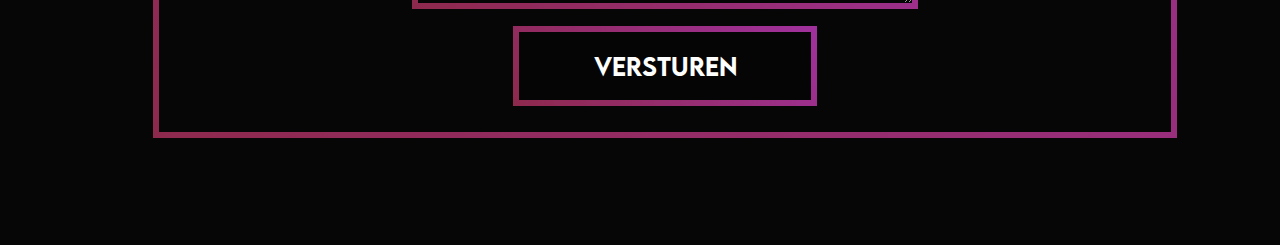
==== commit a5140692: "changed uppercase to lower case" ====
--- a/nl.html
+++ b/nl.html
@@ -114,7 +114,7 @@
                     <a href="https://github.com/IAm2XTr33M" target="_blank">
                         <button class="SocialButtonDiv" href="https://github.com/IAm2XTr33M">
                             <div style="background-color: rgb(0, 21, 48); width:25%; height: 100%;">
-                                <img src="img\socials\gitHub.png" class="socialButtonImg">
+                                <img src="img\socials\github.png" class="socialButtonImg">
                             </div>
                             <div style="background-color: rgb(0, 8, 18); width:75%; height: 100%; ">
                                 <p class="socialButtonText font-lm-bold">
@@ -265,4 +265,4 @@
     </div>
 
 </body>
-</html>+</html>
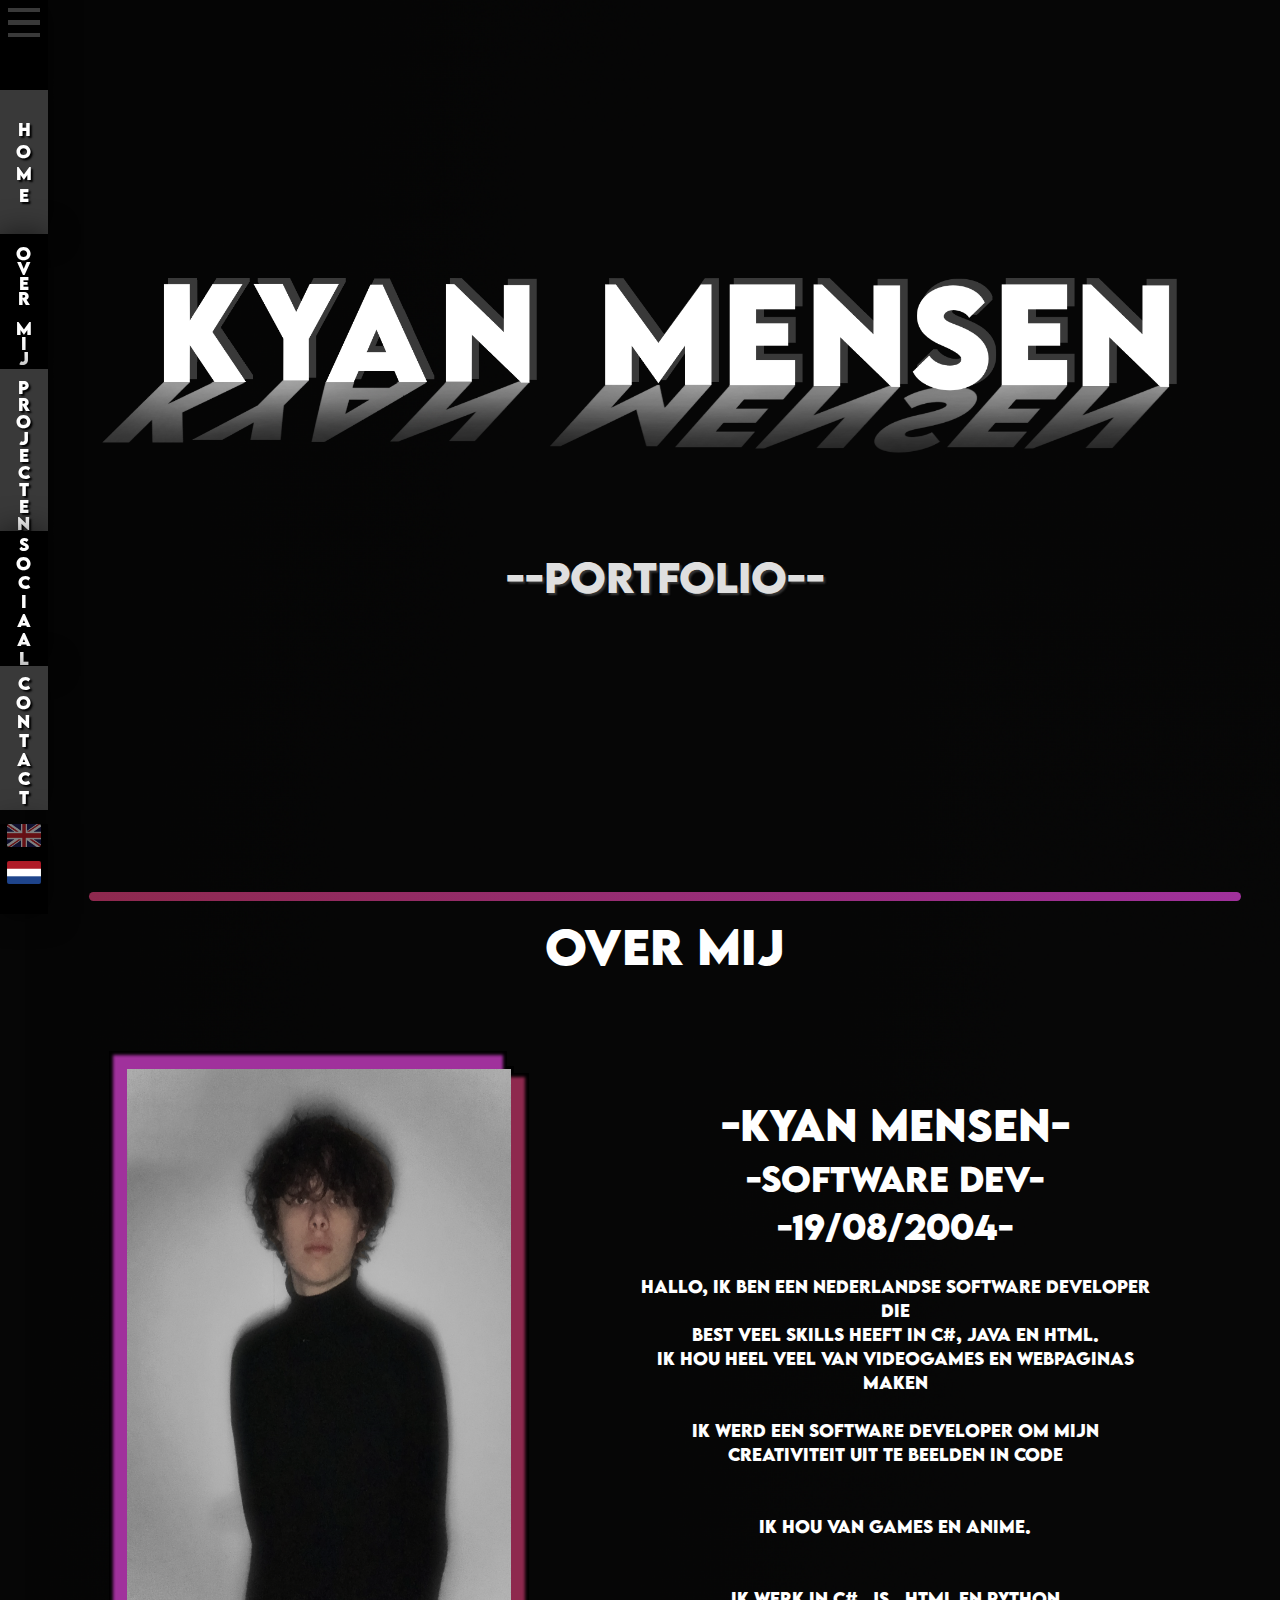
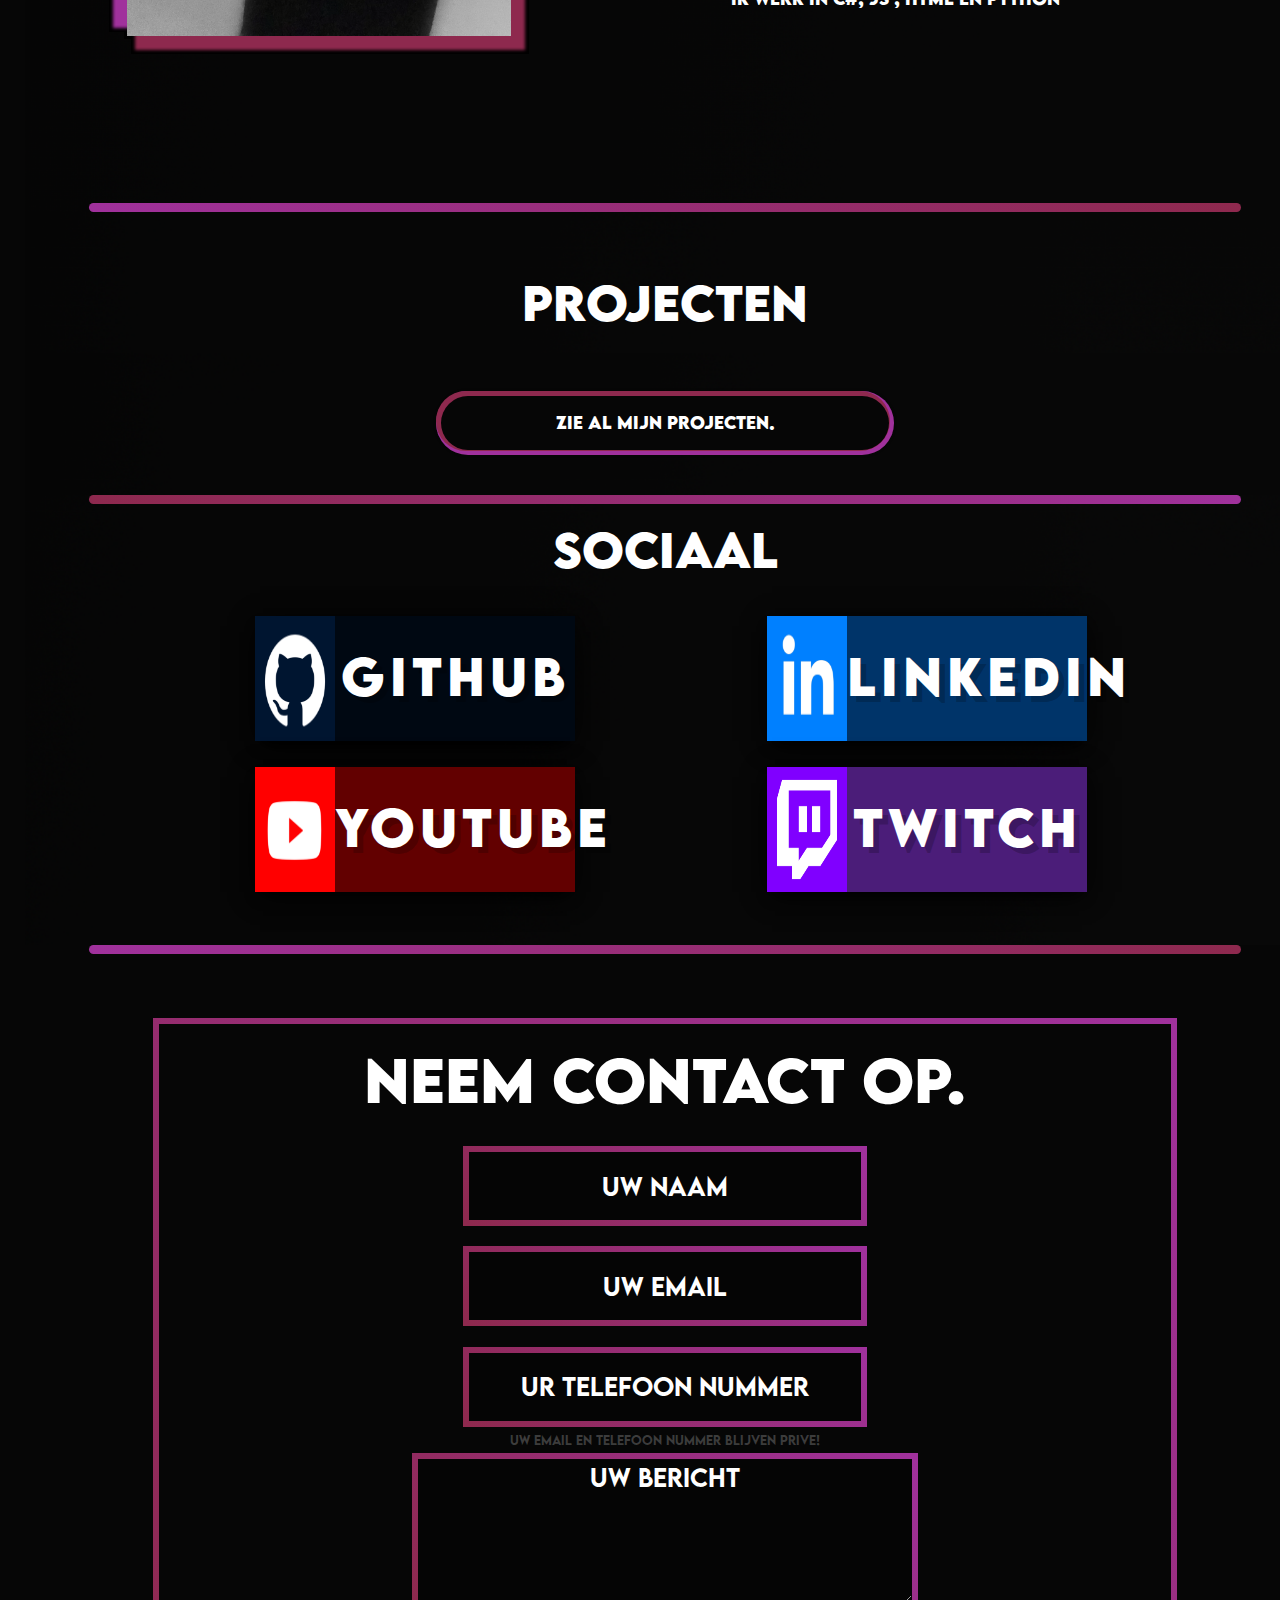
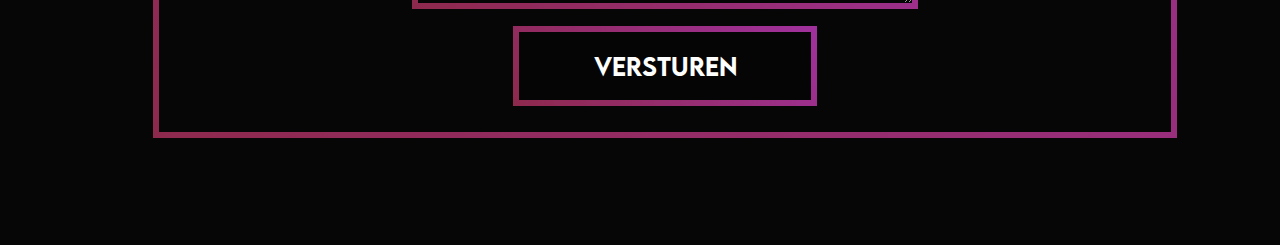
==== commit bdf125a6: "Update nl.html" ====
--- a/nl.html
+++ b/nl.html
@@ -46,7 +46,7 @@
             <div class="w-[100vw] h-[90vh] flex" >
                 <div class="aboutImg">
                     <div style="width:100%;height:100%;">
-                        <img src="img\Selfie.png" class="aboutimage" alt="">
+                        <img src="img\ProfessionalPicture.png" class="aboutimage" alt="">
                     </div>
                 </div>
                 <div class="aboutDiv">
